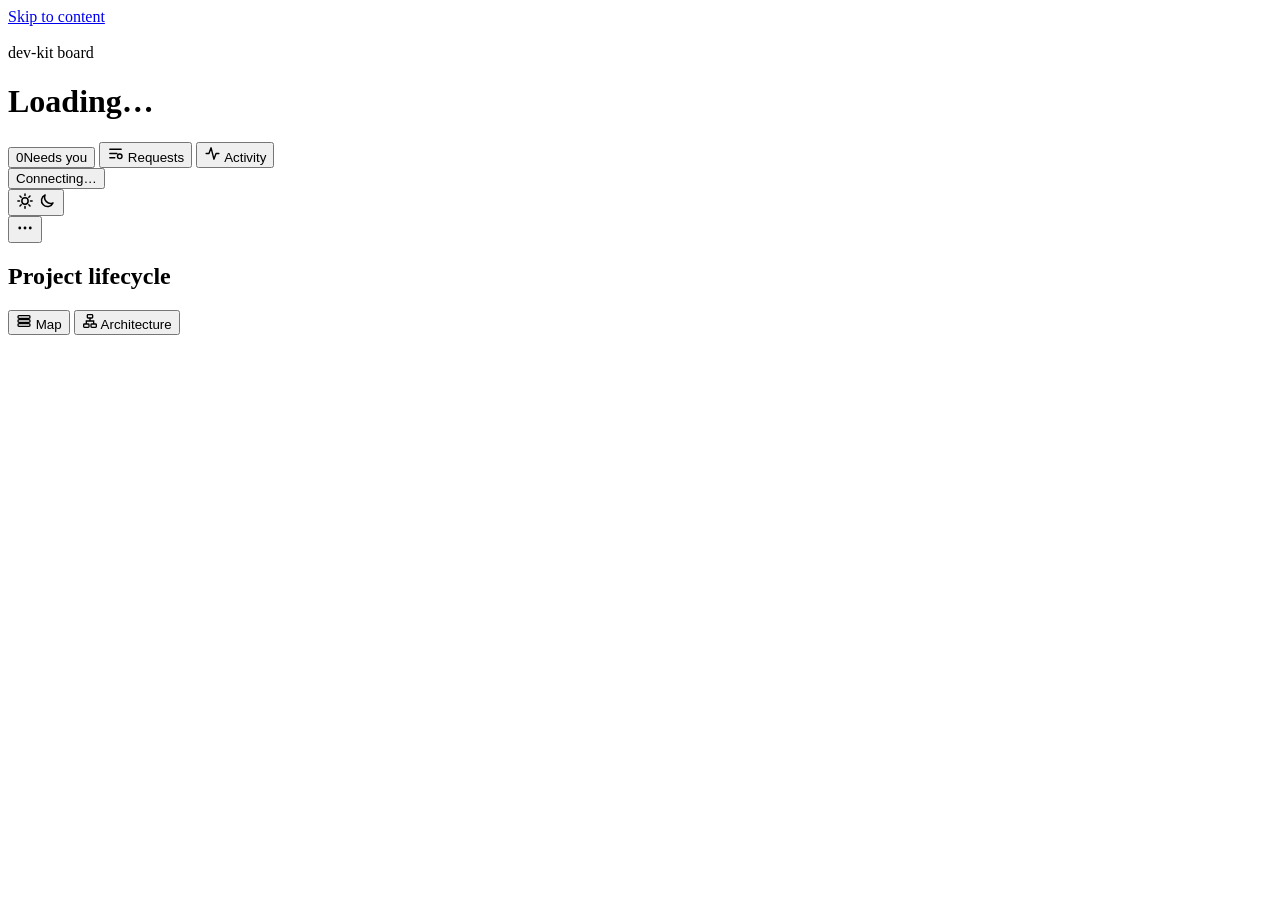
==== .claude/plugins/dev-kit/skills/core/shared/board/index.html @ 80718062 "dev-kit 3.8.0: architecture diagram on the board, /dev-kit:diagram, mandatory in docs - Architecture" ====
<!doctype html>
<html lang="en">
<head>
  <meta charset="utf-8">
  <meta name="viewport" content="width=device-width, initial-scale=1">
  <meta name="board-token" content="__BOARD_TOKEN__">
  <script type="application/json" id="i18n-catalogs">__BOARD_I18N__</script>
  <meta name="color-scheme" content="dark light">
  <title>dev-kit board</title>
  <link rel="icon" href="/assets/favicon.svg" type="image/svg+xml">
  <link rel="stylesheet" href="/assets/board.css">
  <script src="/assets/board.js" defer></script>
</head>
<body>
  <a class="skip" href="#main" data-i18n="Skip to content">Skip to content</a>

  <div class="app">
  <header class="topbar" role="banner">
    <div class="brand">
      <img class="logo" src="/assets/favicon.svg" alt="">
      <div class="brand-text">
        <span class="kicker"><span data-i18n="dev-kit board">dev-kit board</span> <span class="kit-ver" id="kit-ver" title="dev-kit version running this board" data-i18n-title="dev-kit version running this board"></span> <span class="kit-ver" id="bf-mode" title="Existing project adopted by dev-kit: entry mode and baseline tag" data-i18n-title="Existing project adopted by dev-kit: entry mode and baseline tag"></span></span>
        <h1 id="project" data-i18n-once="Loading…">Loading…</h1>
      </div>
    </div>

    <div class="top-mid">
      <div class="pop-wrap ap-wrap" id="ap-wrap" hidden>
        <button type="button" class="ap-switch" id="ap-switch" role="switch" aria-checked="false" aria-label="Autopilot" data-i18n-aria-label="Autopilot"
          title="Runs /dev-kit:autopilot from the board, one milestone per run, until a release waits for your approval" data-i18n-title="Runs /dev-kit:autopilot from the board, one milestone per run, until a release waits for your approval"><span class="ap-knob" aria-hidden="true"></span></button>
        <button type="button" class="ap-state off" id="ap-btn" aria-haspopup="true" aria-expanded="false" aria-controls="ap-pop"><span class="ap-name" data-i18n="Autopilot">Autopilot</span><span class="ap-word" id="ap-word"></span></button>
        <div class="popover ap-pop" id="ap-pop" hidden></div>
      </div>
      <span class="updated" id="updated" aria-live="off"></span>
    </div>

    <div class="top-actions">
      <button type="button" class="needs-btn calm" id="needs-btn" aria-haspopup="dialog" aria-controls="needs-dialog">
        <span class="needs-n" id="needs-n" aria-hidden="true">0</span><span class="needs-label" data-i18n="Needs you">Needs you</span><span class="visually-hidden" id="needs-sr"></span>
      </button>
      <button type="button" class="top-btn" id="req-btn" aria-haspopup="dialog" aria-controls="req-dialog" title="Requests to Claude Code" data-i18n-title="Requests to Claude Code">
        <svg aria-hidden="true" viewBox="0 0 24 24" width="17" height="17"><path d="M4 6h16M4 12h10M4 18h7" fill="none" stroke="currentColor" stroke-width="2" stroke-linecap="round"/><circle cx="18" cy="16" r="3.2" fill="none" stroke="currentColor" stroke-width="2"/></svg>
        <span class="top-btn-label" data-i18n="Requests">Requests</span><span class="top-count" id="req-count" hidden></span>
      </button>
      <button type="button" class="top-btn" id="act-btn" aria-haspopup="dialog" aria-controls="act-dialog" title="What happened, latest first" data-i18n-title="What happened, latest first">
        <svg aria-hidden="true" viewBox="0 0 24 24" width="17" height="17"><path d="M3 12h4l3-8 4 16 3-8h4" fill="none" stroke="currentColor" stroke-width="2" stroke-linecap="round" stroke-linejoin="round"/></svg>
        <span class="top-btn-label" data-i18n="Activity">Activity</span>
      </button>
      <div class="pop-wrap live-wrap" id="live-wrap">
        <button type="button" class="live" id="live" aria-haspopup="true" aria-expanded="false" aria-controls="live-pop">
          <span class="dot" aria-hidden="true"></span><span id="live-text" class="live-text" role="status" aria-live="polite" data-i18n-once="Connecting…">Connecting…</span><span class="live-n" id="live-n" hidden></span>
        </button>
        <div class="popover right live-pop" id="live-pop" hidden></div>
      </div>
      <button type="button" class="btn btn-icon" id="theme-btn" aria-label="Switch to light theme" title="Switch to light theme">
        <svg class="ico-sun" aria-hidden="true" viewBox="0 0 24 24" width="18" height="18"><circle cx="12" cy="12" r="4.2" fill="none" stroke="currentColor" stroke-width="2"/><path d="M12 2.5v2.2M12 19.3v2.2M2.5 12h2.2M19.3 12h2.2M5.3 5.3l1.6 1.6M17.1 17.1l1.6 1.6M5.3 18.7l1.6-1.6M17.1 6.9l1.6-1.6" stroke="currentColor" stroke-width="2" stroke-linecap="round"/></svg>
        <svg class="ico-moon" aria-hidden="true" viewBox="0 0 24 24" width="18" height="18"><path d="M20 14.5A8 8 0 0 1 9.5 4a8 8 0 1 0 10.5 10.5z" fill="none" stroke="currentColor" stroke-width="2" stroke-linejoin="round"/></svg>
      </button>
      <div class="pop-wrap">
        <button type="button" class="btn btn-icon" id="menu-btn" aria-haspopup="true" aria-expanded="false" aria-controls="menu-pop" aria-label="Board options" data-i18n-aria-label="Board options">
          <svg aria-hidden="true" viewBox="0 0 24 24" width="18" height="18"><circle cx="5" cy="12" r="1.9" fill="currentColor"/><circle cx="12" cy="12" r="1.9" fill="currentColor"/><circle cx="19" cy="12" r="1.9" fill="currentColor"/></svg>
        </button>
        <div class="popover right" id="menu-pop" hidden>
          <p class="pop-title" id="theme-label" data-i18n="Theme">Theme</p>
          <p class="pop-note top" data-i18n="Auto follows your system setting.">Auto follows your system setting.</p>
          <div class="seg-switch" role="group" aria-labelledby="theme-label" id="theme-switch">
            <button type="button" class="seg-btn" data-theme-opt="auto" data-i18n="Auto">Auto</button>
            <button type="button" class="seg-btn" data-theme-opt="light" data-i18n="Light">Light</button>
            <button type="button" class="seg-btn" data-theme-opt="dark" data-i18n="Dark">Dark</button>
          </div>
          <p class="pop-title" id="lang-label" data-i18n="Language">Language</p>
          <div class="seg-switch" role="group" aria-labelledby="lang-label" id="lang-switch"></div>
          <hr>
          <p class="pop-title" data-i18n="About the server">About the server</p>
          <p class="pop-note top" id="server-about"></p>
          <button type="button" class="btn btn-danger wide" id="stop-btn">
            <svg aria-hidden="true" viewBox="0 0 24 24" width="16" height="16"><path d="M12 3v9M6.3 6.3a8 8 0 1 0 11.4 0" fill="none" stroke="currentColor" stroke-width="2.2" stroke-linecap="round"/></svg>
            <span data-i18n="Stop server">Stop server</span>
          </button>
          <p class="pop-note" data-i18n="The board changes the project only through Claude Code: requests run /dev-kit:worker and the Autopilot switch runs /dev-kit:autopilot. It stops by itself when no tab is open and the Autopilot is off.">The board changes the project only through Claude Code: requests run /dev-kit:worker and the Autopilot switch runs /dev-kit:autopilot. It stops by itself when no tab is open and the Autopilot is off.</p>
        </div>
      </div>
    </div>
  </header>

  <nav class="phasebar" aria-labelledby="phase-h">
    <h2 id="phase-h" class="visually-hidden" data-i18n="Project lifecycle">Project lifecycle</h2>
    <button type="button" class="map-btn" id="ph-map" aria-pressed="false" title="The whole flow, with where the project is" data-i18n-title="The whole flow, with where the project is">
      <svg aria-hidden="true" viewBox="0 0 24 24" width="16" height="16"><rect x="3" y="4" width="18" height="4" rx="1.5" fill="none" stroke="currentColor" stroke-width="2"/><rect x="3" y="10" width="18" height="4" rx="1.5" fill="none" stroke="currentColor" stroke-width="2"/><rect x="3" y="16" width="18" height="4" rx="1.5" fill="none" stroke="currentColor" stroke-width="2"/></svg>
      <span data-i18n="Map">Map</span>
    </button>
    <button type="button" class="map-btn arch-btn" id="ph-arch" aria-pressed="false" title="The architecture of the system being built: its high-level diagram" data-i18n-title="The architecture of the system being built: its high-level diagram">
      <svg aria-hidden="true" viewBox="0 0 24 24" width="16" height="16"><rect x="8" y="2.5" width="8" height="5" rx="1.2" fill="none" stroke="currentColor" stroke-width="2"/><rect x="2.5" y="16.5" width="8" height="5" rx="1.2" fill="none" stroke="currentColor" stroke-width="2"/><rect x="13.5" y="16.5" width="8" height="5" rx="1.2" fill="none" stroke="currentColor" stroke-width="2"/><path d="M12 7.5V12M6.5 16.5V12h11v4.5" fill="none" stroke="currentColor" stroke-width="2"/></svg>
      <span data-i18n="Architecture">Architecture</span>
    </button>
    <div class="phase-tabs" id="phases" role="tablist" aria-labelledby="phase-h"></div>
    <span class="visually-hidden" id="phase-step"></span>
    <button type="button" class="link-btn phase-back" id="phase-back" hidden data-i18n="Back to the current phase">Back to the current phase</button>
  </nav>

  <div class="banner" id="banner" role="alert" hidden></div>

  <main id="main" tabindex="-1" aria-busy="true">

    <!-- the whole flow: one lane per phase, as in docs/dev-kit-flow.svg -->
    <section class="phase-panel map-panel" id="phase-map" aria-labelledby="map-h" hidden>
      <h2 class="visually-hidden" id="map-h" data-i18n="Map">Map</h2>
      <div class="map-lanes" id="map-lanes"></div>
      <div class="anytime" id="map-any"></div>
    </section>

    <!-- the architecture of the system being built: docs/diagrams/architecture.svg, drawn by /dev-kit:diagram -->
    <section class="phase-panel arch-panel" id="phase-arch" aria-labelledby="arch-h" hidden>
      <div class="arch-head">
        <div class="arch-title">
          <h2 id="arch-h" data-i18n="Architecture">Architecture</h2>
          <p class="card-sub" id="arch-sub"></p>
        </div>
        <div class="arch-actions" id="arch-actions"></div>
      </div>
      <div class="arch-view" id="arch-view"></div>
    </section>

    <section class="phase-panel" id="phase-conception" role="tabpanel" aria-labelledby="ph-conception" hidden>
      <section class="lane-strip" data-lane="conception" id="conc-strip" aria-labelledby="conception-strip-h"></section>
      <div class="tiles t2x2" id="conc-tiles"></div>
    </section>

    <section class="phase-panel" id="phase-planning" role="tabpanel" aria-labelledby="ph-planning" hidden>
      <section class="lane-strip" data-lane="planning" id="pl-strip" aria-labelledby="planning-strip-h"></section>
      <div class="tiles t3" id="pl-tiles"></div>
    </section>

    <!-- replanning: the planner on a screen of its own, opened from Planning -->
    <section class="phase-panel replan-panel" id="phase-replan" aria-labelledby="replan-h" hidden>
      <div class="replan-head">
        <button type="button" class="btn btn-sm" id="replan-back" data-i18n="← Planning">← Planning</button>
        <h2 id="replan-h" data-i18n="Replan the milestones">Replan the milestones</h2>
        <p class="card-sub" data-i18n="Drag tasks and issues between open milestones, then send the draft">Drag tasks and issues between open milestones, then send the draft</p>
      </div>
      <div class="planner" id="planner" hidden></div>
    </section>

    <section class="phase-panel" id="phase-construction" role="tabpanel" aria-labelledby="ph-construction" hidden>
      <section class="lane-strip" data-lane="construction" id="ms-strip" aria-labelledby="construction-strip-h">
        <div class="strip-head">
          <h2 class="strip-title" id="construction-strip-h"><span class="strip-num">3</span> <span data-i18n="Milestones">Milestones</span></h2>
          <span class="strip-sub" id="ms-strip-sub"></span>
          <div class="selector" id="tabs-wrap">
            <span class="sel-label" id="tabs-label" data-i18n="Milestone">Milestone</span>
            <div class="sel-groups" role="tablist" id="tabs" aria-labelledby="tabs-label"></div>
            <button type="button" class="link-btn" id="tabs-back" hidden data-i18n="Back to current">Back to current</button>
          </div>
        </div>
        <div class="flow-box" id="stages"></div>
      </section>

      <div class="ms-line" id="ms-line">
        <div class="ms-text">
          <h2 id="ms-title">—</h2>
          <button type="button" class="goal" id="ms-goal" title="Show the whole goal" data-i18n-title="Show the whole goal">—</button>
        </div>
        <div class="ms-progress">
          <div class="segbar" id="segbar" role="img" aria-label="Task status split" data-i18n-aria-label="Task status split"></div>
          <p class="ms-count" id="ms-count"><strong id="ms-done">0</strong><span id="ms-total" data-i18n-once="/0 tasks">/0 tasks</span><span class="ms-pct" id="ms-pct"></span></p>
          <span class="ms-facts" id="ms-facts"></span>
        </div>
        <div class="ms-tools">
          <div role="tablist" class="work-tabs" id="view-switch" aria-label="Construction views" data-i18n-aria-label="Construction views">
            <button type="button" role="tab" id="tab-tasks" aria-controls="view-tasks" data-view="tasks" data-i18n="Tasks">Tasks</button>
            <button type="button" role="tab" id="tab-qa" aria-controls="view-qa" data-view="qa" data-i18n="QA">QA</button>
          </div>
          <button type="button" class="btn btn-sm" id="metrics-btn" aria-haspopup="dialog" aria-controls="metrics-dialog">
            <svg aria-hidden="true" viewBox="0 0 24 24" width="15" height="15"><path d="M4 20V10M10 20V4M16 20v-7M22 20H2" fill="none" stroke="currentColor" stroke-width="2" stroke-linecap="round"/></svg>
            <span data-i18n="Metrics">Metrics</span>
          </button>
          <label class="search">
            <span class="visually-hidden" data-i18n="Filter tasks by id or title">Filter tasks by id or title</span>
            <svg aria-hidden="true" viewBox="0 0 24 24" width="15" height="15"><circle cx="11" cy="11" r="6.5" fill="none" stroke="currentColor" stroke-width="2"/><path d="M16 16l5 5" stroke="currentColor" stroke-width="2" stroke-linecap="round"/></svg>
            <input type="search" id="task-search" placeholder="Filter tasks" autocomplete="off" spellcheck="false" data-i18n-placeholder="Filter tasks">
          </label>
          <label>
            <span class="visually-hidden" data-i18n="Filter by task type">Filter by task type</span>
            <select id="type-filter"><option value="" data-i18n="All types">All types</option></select>
          </label>
        </div>
      </div>

      <section class="work-area" id="board-card" data-view="tasks" aria-labelledby="board-h">
        <h2 class="visually-hidden" id="board-h" data-i18n-once="Task board">Task board</h2>
        <div role="tabpanel" class="view-tasks" id="view-tasks" aria-labelledby="tab-tasks">
          <p class="filter-note" id="filter-note" role="status" hidden></p>
          <div class="col-tabs seg-switch" id="col-tabs" role="group" aria-label="Column shown" data-i18n-aria-label="Column shown"></div>
          <div class="kanban" id="kanban"></div>
        </div>
        <div role="tabpanel" class="view-qa" id="view-qa" aria-labelledby="tab-qa" tabindex="0" hidden>
          <div class="qa-panel" id="qa-panel"></div>
        </div>
      </section>
    </section>

    <section class="phase-panel" id="phase-releases" role="tabpanel" aria-labelledby="ph-releases" hidden>
      <section class="lane-strip" data-lane="releases" id="rel-strip" aria-labelledby="releases-strip-h"></section>
      <div class="tiles t2x2" id="rel-tiles"></div>
    </section>

    <section class="phase-panel" id="phase-stable" role="tabpanel" aria-labelledby="ph-stable" hidden>
      <section class="lane-strip" data-lane="stable" id="st-strip" aria-labelledby="stable-strip-h"></section>
      <div class="tiles t3x2" id="st-tiles"></div>
    </section>
  </main>
  </div>

  <div class="tooltip" id="tooltip" role="tooltip" hidden></div>
  <div class="visually-hidden" id="copy-status" role="status" aria-live="polite"></div>
  <div class="toast" id="toast" role="status" aria-live="polite" hidden></div>

  <!-- what waits on the user: a drawer opened from the red button in the top bar -->
  <dialog id="needs-dialog" class="drawer needs-drawer" aria-labelledby="needs-h">
    <div class="td-head">
      <h2 id="needs-h"><span class="needs-icon" aria-hidden="true">!</span><span data-i18n="Needs you">Needs you</span></h2>
      <span class="needs-count" id="needs-count" aria-live="polite"></span>
      <button type="button" class="btn" id="needs-close" aria-label="Close" data-i18n="Close" data-i18n-aria-label="Close">Close</button>
    </div>
    <div id="impediments" class="needs-lists"></div>
  </dialog>

  <dialog id="req-dialog" class="drawer" aria-labelledby="req-h">
    <div class="td-head">
      <h2 id="req-h" data-i18n="Requests">Requests</h2>
      <button type="button" class="btn" id="req-close" aria-label="Close" data-i18n="Close" data-i18n-aria-label="Close">Close</button>
    </div>
    <section class="req-card" id="req-card">
      <span class="exec off" id="exec" role="status" data-i18n-once="Claude Code: not running">Claude Code: not running</span>
      <div class="req-tools">
        <button type="button" class="btn btn-sm" id="new-issue-btn" aria-haspopup="dialog" data-i18n="＋ New issue">＋ New issue</button>
        <button type="button" class="btn btn-sm" id="pause-btn" aria-pressed="false" data-i18n-once="Pause queue">Pause queue</button>
      </div>
      <p class="card-sub req-hint" id="req-hint"></p>
      <ol class="list req-list" id="req-list" aria-live="polite"></ol>
    </section>
  </dialog>

  <dialog id="act-dialog" class="drawer" aria-labelledby="act-h">
    <div class="td-head">
      <h2 id="act-h" data-i18n="Activity">Activity</h2>
      <p class="card-sub" title="From .dev/log.md and the session log (skills and agents)" data-i18n="Latest first" data-i18n-title="From .dev/log.md and the session log (skills and agents)">Latest first</p>
      <span id="log-link"></span>
      <button type="button" class="btn" id="act-close" aria-label="Close" data-i18n="Close" data-i18n-aria-label="Close">Close</button>
    </div>
    <ol class="feed" id="feed"></ol>
    <footer class="foot" id="foot"></footer>
  </dialog>

  <!-- burndown, velocity and gates: one click away from the milestone -->
  <dialog id="metrics-dialog" class="modal metrics-modal" aria-labelledby="metrics-h">
    <div class="td-head">
      <h2 id="metrics-h" data-i18n-once="Metrics">Metrics</h2><span class="card-sub" id="metrics-sub"></span>
      <div role="tablist" class="work-tabs" id="ins-switch" aria-label="Metrics" data-i18n-aria-label="Metrics">
        <button type="button" role="tab" id="ins-tab-burndown" aria-controls="ins-burndown" data-view="burndown" data-i18n="Burndown">Burndown</button>
        <button type="button" role="tab" id="ins-tab-velocity" aria-controls="ins-velocity" data-view="velocity" data-i18n="Velocity">Velocity</button>
        <button type="button" role="tab" id="ins-tab-gates" aria-controls="ins-gates" data-view="gates" data-i18n="Gates">Gates</button>
      </div>
      <button type="button" class="btn" id="metrics-close" aria-label="Close" data-i18n="Close" data-i18n-aria-label="Close">Close</button>
    </div>
    <div class="modal-body">
      <div role="tabpanel" id="ins-gates" aria-labelledby="ins-tab-gates" tabindex="0" hidden>
        <p class="card-sub" id="dod-sub"></p>
        <div id="dod"></div>
      </div>
      <div role="tabpanel" id="ins-burndown" aria-labelledby="ins-tab-burndown" tabindex="0" hidden>
        <ul class="legend" aria-label="Legend" data-i18n-aria-label="Legend">
          <li><span class="key key-line s1" aria-hidden="true"></span><span data-i18n="Remaining tasks">Remaining tasks</span></li>
          <li><span class="key key-line ideal" aria-hidden="true"></span><span data-i18n="Ideal">Ideal</span></li>
        </ul>
        <div class="chart" id="burndown"></div>
        <details class="table-view"><summary data-i18n="Show as table">Show as table</summary><div id="burndown-table"></div></details>
      </div>
      <div role="tabpanel" id="ins-velocity" aria-labelledby="ins-tab-velocity" tabindex="0" hidden>
        <p class="card-sub" data-i18n="Tasks done per milestone">Tasks done per milestone</p>
        <div class="chart" id="velocity"></div>
        <p class="card-sub chart-title" data-i18n="Hours per milestone · cost (or tokens) when measured">Hours per milestone · cost (or tokens) when measured</p>
        <ul class="legend" aria-label="Legend" data-i18n-aria-label="Legend">
          <li><span class="key key-line s1" aria-hidden="true"></span><span data-i18n="Elapsed (first task start → gate)">Elapsed (first task start → gate)</span></li>
          <li><span class="key key-line s2" aria-hidden="true"></span><span data-i18n="Working (time with a task in progress)">Working (time with a task in progress)</span></li>
        </ul>
        <div class="chart" id="velocity-hours"></div>
        <details class="table-view"><summary data-i18n="Show as table">Show as table</summary><div id="velocity-table"></div></details>
      </div>
    </div>
  </dialog>

  <!-- the whole of a list, or the details of a step of the flow -->
  <dialog id="list-dialog" class="modal" aria-labelledby="list-title">
    <div class="td-head">
      <h2 id="list-title"></h2>
      <button type="button" class="btn" id="list-close" aria-label="Close" data-i18n="Close" data-i18n-aria-label="Close">Close</button>
    </div>
    <div class="modal-body" id="list-body"></div>
  </dialog>

  <dialog id="issue-dialog" aria-labelledby="issue-h">
    <form method="dialog" id="issue-form">
      <h2 id="issue-h" data-i18n="New issue">New issue</h2>
      <p data-i18n="Claude Code classifies it and asks you here if it needs to.">Claude Code classifies it and asks you here if it needs to.</p>
      <label class="field"><span data-i18n="Title">Title</span> <input id="issue-title" maxlength="120" required autocomplete="off"></label>
      <label class="field"><span data-i18n="Type">Type</span>
        <select id="issue-type"><option value="bug" data-i18n="Bug">Bug</option><option value="improvement" data-i18n="Improvement">Improvement</option><option value="change" data-i18n="Change of scope">Change of scope</option></select>
      </label>
      <label class="field"><span data-i18n="Details">Details</span> <span class="card-sub" data-i18n="(optional)">(optional)</span><textarea id="issue-note" maxlength="2000" rows="4"></textarea></label>
      <div class="dialog-actions">
        <button class="btn" value="cancel" formnovalidate data-i18n="Cancel">Cancel</button>
        <button class="btn btn-primary" value="send" data-i18n="Queue the issue">Queue the issue</button>
      </div>
    </form>
  </dialog>

  <dialog id="task-dialog" class="drawer" aria-labelledby="task-title">
    <div class="td-head"><h2 id="task-title"></h2><button type="button" class="btn" id="task-close" aria-label="Close details" data-i18n="Close" data-i18n-aria-label="Close details">Close</button></div>
    <div id="task-body" aria-live="polite"></div>
  </dialog>

  <dialog id="doc-dialog" class="drawer doc-drawer" aria-labelledby="doc-title">
    <div class="td-head">
      <button type="button" class="btn btn-sm" id="doc-back" aria-label="Back to the previous document" hidden data-i18n="← Back" data-i18n-aria-label="Back to the previous document">← Back</button>
      <div class="doc-headtext"><h2 id="doc-title"></h2><span class="doc-path" id="doc-path"></span></div>
      <button type="button" class="btn" id="doc-close" aria-label="Close the document" data-i18n="Close" data-i18n-aria-label="Close the document">Close</button>
    </div>
    <article class="md" id="doc-body" aria-live="polite"></article>
  </dialog>

  <dialog id="stop-dialog" aria-labelledby="stop-h">
    <form method="dialog">
      <h2 id="stop-h" data-i18n="Stop the board server?">Stop the board server?</h2>
      <p><span data-i18n="The page stops updating. Start it again any time with">The page stops updating. Start it again any time with</span> <code data-copy>/dev-kit:board</code><span data-i18n=". Your project is not touched.">. Your project is not touched.</span></p>
      <div class="dialog-actions">
        <button class="btn" value="cancel" autofocus data-i18n="Keep running">Keep running</button>
        <button class="btn btn-danger" value="stop" id="stop-confirm" data-i18n="Stop server">Stop server</button>
      </div>
    </form>
  </dialog>

  <div class="stopped" id="stopped" hidden>
    <div class="stopped-card">
      <img class="logo big" src="/assets/favicon.svg" alt="">
      <h2 data-i18n="Board stopped">Board stopped</h2>
      <p><span data-i18n="The server is off. You can close this tab.">The server is off. You can close this tab.</span><br><span data-i18n="Run">Run</span> <code data-copy>/dev-kit:board</code> <span data-i18n="to start it again.">to start it again.</span></p>
    </div>
  </div>
</body>
</html>
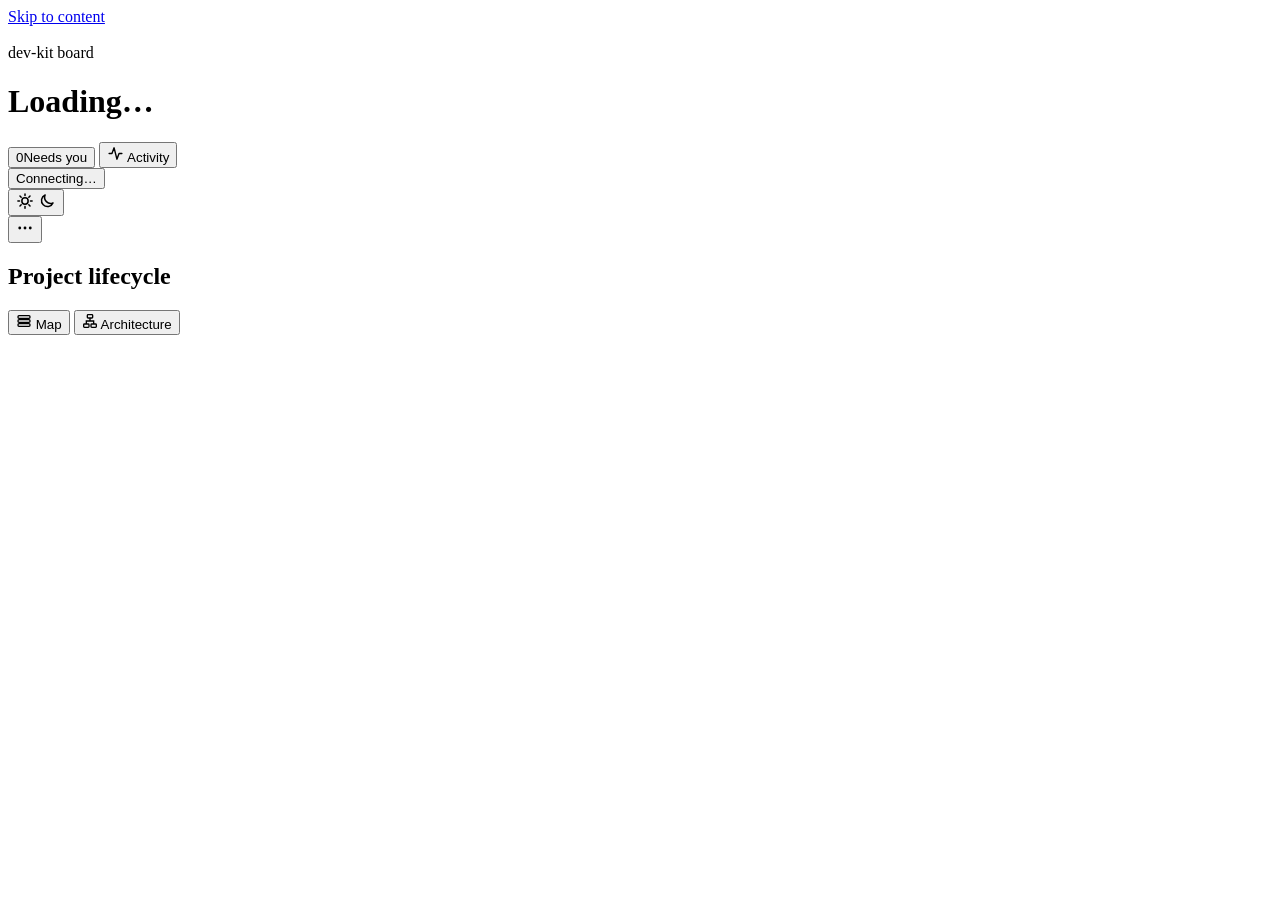
==== commit 65673b31: "dev-kit 3.12.0: the board is read-only: every decision and run happens in Claude Code Co-Authored-By" ====
--- a/.claude/plugins/dev-kit/skills/core/shared/board/index.html
+++ b/.claude/plugins/dev-kit/skills/core/shared/board/index.html
@@ -25,11 +25,8 @@
     </div>
 
     <div class="top-mid">
-      <div class="pop-wrap ap-wrap" id="ap-wrap" hidden>
-        <button type="button" class="ap-switch" id="ap-switch" role="switch" aria-checked="false" aria-label="Autopilot" data-i18n-aria-label="Autopilot"
-          title="Runs /dev-kit:autopilot from the board, one milestone per run, until a release waits for your approval" data-i18n-title="Runs /dev-kit:autopilot from the board, one milestone per run, until a release waits for your approval"><span class="ap-knob" aria-hidden="true"></span></button>
-        <button type="button" class="ap-state off" id="ap-btn" aria-haspopup="true" aria-expanded="false" aria-controls="ap-pop"><span class="ap-name" data-i18n="Autopilot">Autopilot</span><span class="ap-word" id="ap-word"></span></button>
-        <div class="popover ap-pop" id="ap-pop" hidden></div>
+      <div class="ap-wrap" id="ap-wrap" hidden>
+        <span class="ap-state on" id="ap-state" role="status"><span class="ap-name" data-i18n="Autopilot">Autopilot</span><span class="ap-word" id="ap-word"></span></span>
       </div>
       <span class="updated" id="updated" aria-live="off"></span>
     </div>
@@ -37,10 +34,6 @@
     <div class="top-actions">
       <button type="button" class="needs-btn calm" id="needs-btn" aria-haspopup="dialog" aria-controls="needs-dialog">
         <span class="needs-n" id="needs-n" aria-hidden="true">0</span><span class="needs-label" data-i18n="Needs you">Needs you</span><span class="visually-hidden" id="needs-sr"></span>
-      </button>
-      <button type="button" class="top-btn" id="req-btn" aria-haspopup="dialog" aria-controls="req-dialog" title="Requests to Claude Code" data-i18n-title="Requests to Claude Code">
-        <svg aria-hidden="true" viewBox="0 0 24 24" width="17" height="17"><path d="M4 6h16M4 12h10M4 18h7" fill="none" stroke="currentColor" stroke-width="2" stroke-linecap="round"/><circle cx="18" cy="16" r="3.2" fill="none" stroke="currentColor" stroke-width="2"/></svg>
-        <span class="top-btn-label" data-i18n="Requests">Requests</span><span class="top-count" id="req-count" hidden></span>
       </button>
       <button type="button" class="top-btn" id="act-btn" aria-haspopup="dialog" aria-controls="act-dialog" title="What happened, latest first" data-i18n-title="What happened, latest first">
         <svg aria-hidden="true" viewBox="0 0 24 24" width="17" height="17"><path d="M3 12h4l3-8 4 16 3-8h4" fill="none" stroke="currentColor" stroke-width="2" stroke-linecap="round" stroke-linejoin="round"/></svg>
@@ -70,6 +63,13 @@
           </div>
           <p class="pop-title" id="lang-label" data-i18n="Language">Language</p>
           <div class="seg-switch" role="group" aria-labelledby="lang-label" id="lang-switch"></div>
+          <p class="pop-title" id="motion-label" data-i18n="Animations">Animations</p>
+          <p class="pop-note top" data-i18n="Mascots and drawings that show the work. Your system's reduce-motion setting keeps them still.">Mascots and drawings that show the work. Your system's reduce-motion setting keeps them still.</p>
+          <div class="seg-switch" role="group" aria-labelledby="motion-label" id="motion-switch">
+            <button type="button" class="seg-btn" data-motion-opt="full" data-i18n="Full">Full</button>
+            <button type="button" class="seg-btn" data-motion-opt="still" data-i18n="Still">Still</button>
+            <button type="button" class="seg-btn" data-motion-opt="off" data-i18n="Off">Off</button>
+          </div>
           <hr>
           <p class="pop-title" data-i18n="About the server">About the server</p>
           <p class="pop-note top" id="server-about"></p>
@@ -77,7 +77,7 @@
             <svg aria-hidden="true" viewBox="0 0 24 24" width="16" height="16"><path d="M12 3v9M6.3 6.3a8 8 0 1 0 11.4 0" fill="none" stroke="currentColor" stroke-width="2.2" stroke-linecap="round"/></svg>
             <span data-i18n="Stop server">Stop server</span>
           </button>
-          <p class="pop-note" data-i18n="The board changes the project only through Claude Code: requests run /dev-kit:worker and the Autopilot switch runs /dev-kit:autopilot. It stops by itself when no tab is open and the Autopilot is off.">The board changes the project only through Claude Code: requests run /dev-kit:worker and the Autopilot switch runs /dev-kit:autopilot. It stops by itself when no tab is open and the Autopilot is off.</p>
+          <p class="pop-note" data-i18n="The board only shows the project: every decision and run happens in Claude Code. It stops by itself when no tab is open.">The board only shows the project: every decision and run happens in Claude Code. It stops by itself when no tab is open.</p>
         </div>
       </div>
     </div>
@@ -131,16 +131,6 @@
       <div class="tiles t3" id="pl-tiles"></div>
     </section>
 
-    <!-- replanning: the planner on a screen of its own, opened from Planning -->
-    <section class="phase-panel replan-panel" id="phase-replan" aria-labelledby="replan-h" hidden>
-      <div class="replan-head">
-        <button type="button" class="btn btn-sm" id="replan-back" data-i18n="← Planning">← Planning</button>
-        <h2 id="replan-h" data-i18n="Replan the milestones">Replan the milestones</h2>
-        <p class="card-sub" data-i18n="Drag tasks and issues between open milestones, then send the draft">Drag tasks and issues between open milestones, then send the draft</p>
-      </div>
-      <div class="planner" id="planner" hidden></div>
-    </section>
-
     <section class="phase-panel" id="phase-construction" role="tabpanel" aria-labelledby="ph-construction" hidden>
       <section class="lane-strip" data-lane="construction" id="ms-strip" aria-labelledby="construction-strip-h">
         <div class="strip-head">
@@ -161,6 +151,7 @@
           <button type="button" class="goal" id="ms-goal" title="Show the whole goal" data-i18n-title="Show the whole goal">—</button>
         </div>
         <div class="ms-progress">
+          <span class="ms-fun" id="ms-fun" role="img" hidden></span>
           <div class="segbar" id="segbar" role="img" aria-label="Task status split" data-i18n-aria-label="Task status split"></div>
           <p class="ms-count" id="ms-count"><strong id="ms-done">0</strong><span id="ms-total" data-i18n-once="/0 tasks">/0 tasks</span><span class="ms-pct" id="ms-pct"></span></p>
           <span class="ms-facts" id="ms-facts"></span>
@@ -212,8 +203,6 @@
   </div>
 
   <div class="tooltip" id="tooltip" role="tooltip" hidden></div>
-  <div class="visually-hidden" id="copy-status" role="status" aria-live="polite"></div>
-  <div class="toast" id="toast" role="status" aria-live="polite" hidden></div>
 
   <!-- what waits on the user: a drawer opened from the red button in the top bar -->
   <dialog id="needs-dialog" class="drawer needs-drawer" aria-labelledby="needs-h">
@@ -223,22 +212,6 @@
       <button type="button" class="btn" id="needs-close" aria-label="Close" data-i18n="Close" data-i18n-aria-label="Close">Close</button>
     </div>
     <div id="impediments" class="needs-lists"></div>
-  </dialog>
-
-  <dialog id="req-dialog" class="drawer" aria-labelledby="req-h">
-    <div class="td-head">
-      <h2 id="req-h" data-i18n="Requests">Requests</h2>
-      <button type="button" class="btn" id="req-close" aria-label="Close" data-i18n="Close" data-i18n-aria-label="Close">Close</button>
-    </div>
-    <section class="req-card" id="req-card">
-      <span class="exec off" id="exec" role="status" data-i18n-once="Claude Code: not running">Claude Code: not running</span>
-      <div class="req-tools">
-        <button type="button" class="btn btn-sm" id="new-issue-btn" aria-haspopup="dialog" data-i18n="＋ New issue">＋ New issue</button>
-        <button type="button" class="btn btn-sm" id="pause-btn" aria-pressed="false" data-i18n-once="Pause queue">Pause queue</button>
-      </div>
-      <p class="card-sub req-hint" id="req-hint"></p>
-      <ol class="list req-list" id="req-list" aria-live="polite"></ol>
-    </section>
   </dialog>
 
   <dialog id="act-dialog" class="drawer" aria-labelledby="act-h">
@@ -299,22 +272,6 @@
     <div class="modal-body" id="list-body"></div>
   </dialog>
 
-  <dialog id="issue-dialog" aria-labelledby="issue-h">
-    <form method="dialog" id="issue-form">
-      <h2 id="issue-h" data-i18n="New issue">New issue</h2>
-      <p data-i18n="Claude Code classifies it and asks you here if it needs to.">Claude Code classifies it and asks you here if it needs to.</p>
-      <label class="field"><span data-i18n="Title">Title</span> <input id="issue-title" maxlength="120" required autocomplete="off"></label>
-      <label class="field"><span data-i18n="Type">Type</span>
-        <select id="issue-type"><option value="bug" data-i18n="Bug">Bug</option><option value="improvement" data-i18n="Improvement">Improvement</option><option value="change" data-i18n="Change of scope">Change of scope</option></select>
-      </label>
-      <label class="field"><span data-i18n="Details">Details</span> <span class="card-sub" data-i18n="(optional)">(optional)</span><textarea id="issue-note" maxlength="2000" rows="4"></textarea></label>
-      <div class="dialog-actions">
-        <button class="btn" value="cancel" formnovalidate data-i18n="Cancel">Cancel</button>
-        <button class="btn btn-primary" value="send" data-i18n="Queue the issue">Queue the issue</button>
-      </div>
-    </form>
-  </dialog>
-
   <dialog id="task-dialog" class="drawer" aria-labelledby="task-title">
     <div class="td-head"><h2 id="task-title"></h2><button type="button" class="btn" id="task-close" aria-label="Close details" data-i18n="Close" data-i18n-aria-label="Close details">Close</button></div>
     <div id="task-body" aria-live="polite"></div>
@@ -332,7 +289,7 @@
   <dialog id="stop-dialog" aria-labelledby="stop-h">
     <form method="dialog">
       <h2 id="stop-h" data-i18n="Stop the board server?">Stop the board server?</h2>
-      <p><span data-i18n="The page stops updating. Start it again any time with">The page stops updating. Start it again any time with</span> <code data-copy>/dev-kit:board</code><span data-i18n=". Your project is not touched.">. Your project is not touched.</span></p>
+      <p><span data-i18n="The page stops updating. Start it again any time with">The page stops updating. Start it again any time with</span> <code>/dev-kit:board</code><span data-i18n=". Your project is not touched.">. Your project is not touched.</span></p>
       <div class="dialog-actions">
         <button class="btn" value="cancel" autofocus data-i18n="Keep running">Keep running</button>
         <button class="btn btn-danger" value="stop" id="stop-confirm" data-i18n="Stop server">Stop server</button>
@@ -344,7 +301,7 @@
     <div class="stopped-card">
       <img class="logo big" src="/assets/favicon.svg" alt="">
       <h2 data-i18n="Board stopped">Board stopped</h2>
-      <p><span data-i18n="The server is off. You can close this tab.">The server is off. You can close this tab.</span><br><span data-i18n="Run">Run</span> <code data-copy>/dev-kit:board</code> <span data-i18n="to start it again.">to start it again.</span></p>
+      <p><span data-i18n="The server is off. You can close this tab.">The server is off. You can close this tab.</span><br><span data-i18n="Run">Run</span> <code>/dev-kit:board</code> <span data-i18n="to start it again.">to start it again.</span></p>
     </div>
   </div>
 </body>
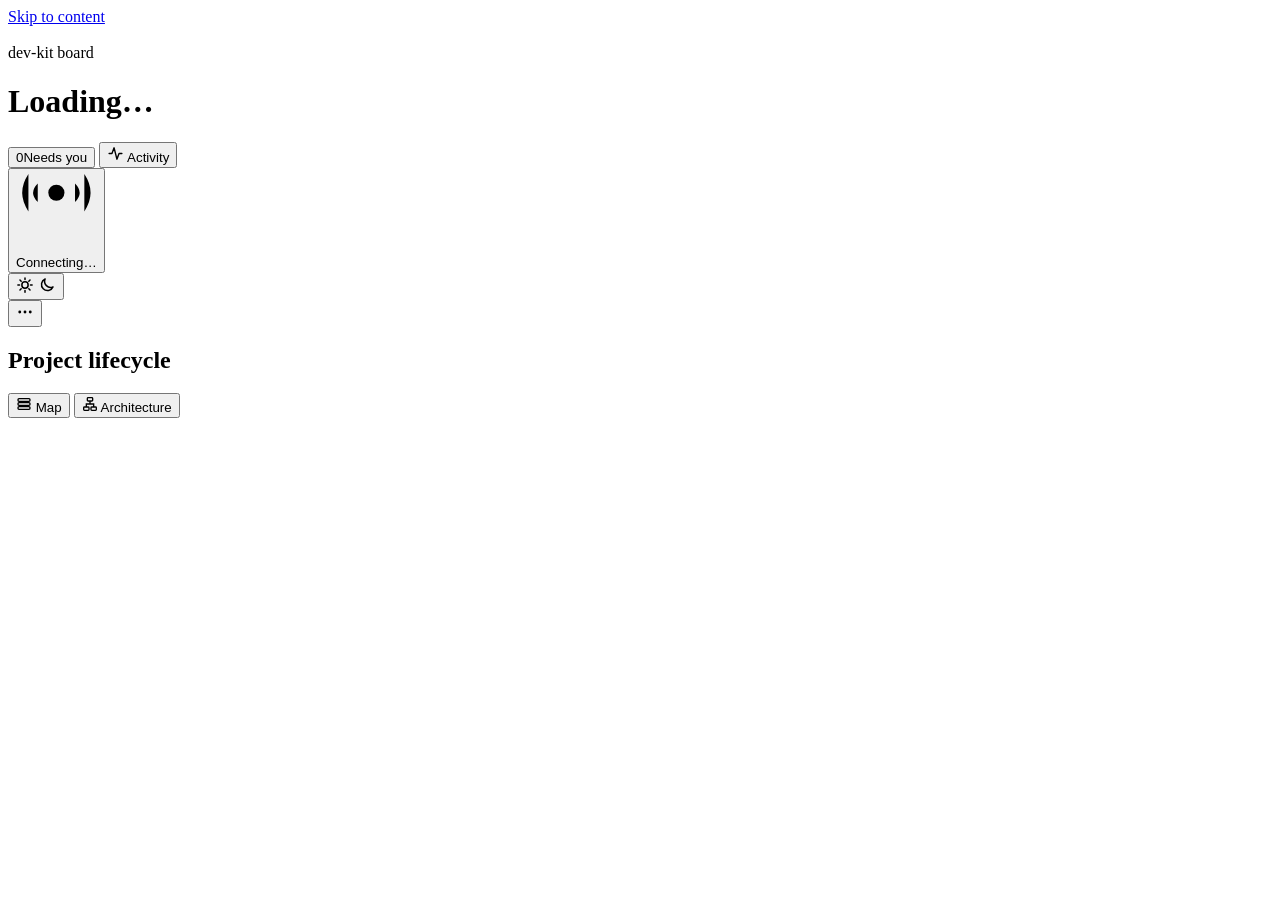
==== commit b3e52175: "dev-kit 3.16.0: traffic light on the QA gate, Needs you bell, QA bugs, Live antenna Co-Authored-By: " ====
--- a/.claude/plugins/dev-kit/skills/core/shared/board/index.html
+++ b/.claude/plugins/dev-kit/skills/core/shared/board/index.html
@@ -41,7 +41,7 @@
       </button>
       <div class="pop-wrap live-wrap" id="live-wrap">
         <button type="button" class="live" id="live" aria-haspopup="true" aria-expanded="false" aria-controls="live-pop">
-          <span class="dot" aria-hidden="true"></span><span id="live-text" class="live-text" role="status" aria-live="polite" data-i18n-once="Connecting…">Connecting…</span><span class="live-n" id="live-n" hidden></span>
+          <svg class="ant" viewBox="0 0 26 26" aria-hidden="true"><path class="ant-w ant-w1" d="M7 4 Q4 7 7 10 M19 4 Q22 7 19 10"/><path class="ant-w ant-w2" d="M4 1 Q0 7 4 13 M22 1 Q26 7 22 13"/><path class="ant-base" d="M13 15 V25 M8 25 H18"/><g class="ant-top"><path d="M13 15 V9"/><circle cx="13" cy="7" r="2.6"/></g></svg><span id="live-text" class="live-text" role="status" aria-live="polite" data-i18n-once="Connecting…">Connecting…</span><span class="live-n" id="live-n" hidden></span>
         </button>
         <div class="popover right live-pop" id="live-pop" hidden></div>
       </div>
@@ -207,7 +207,7 @@
   <!-- what waits on the user: a drawer opened from the red button in the top bar -->
   <dialog id="needs-dialog" class="drawer needs-drawer" aria-labelledby="needs-h">
     <div class="td-head">
-      <h2 id="needs-h"><span class="needs-icon" aria-hidden="true">!</span><span data-i18n="Needs you">Needs you</span></h2>
+      <h2 id="needs-h"><span class="needs-icon" aria-hidden="true"><svg class="bell" viewBox="0 0 30 30"><path class="bell-wave" d="M4 9 Q1.5 14 4 19 M26 9 Q28.5 14 26 19"/><g class="bell-swing"><path d="M15 4 Q8 4 8 13 V18 L5.5 21 H24.5 L22 18 V13 Q22 4 15 4 Z"/><circle cx="15" cy="24" r="2.6"/></g></svg></span><span data-i18n="Needs you">Needs you</span></h2>
       <span class="needs-count" id="needs-count" aria-live="polite"></span>
       <button type="button" class="btn" id="needs-close" aria-label="Close" data-i18n="Close" data-i18n-aria-label="Close">Close</button>
     </div>
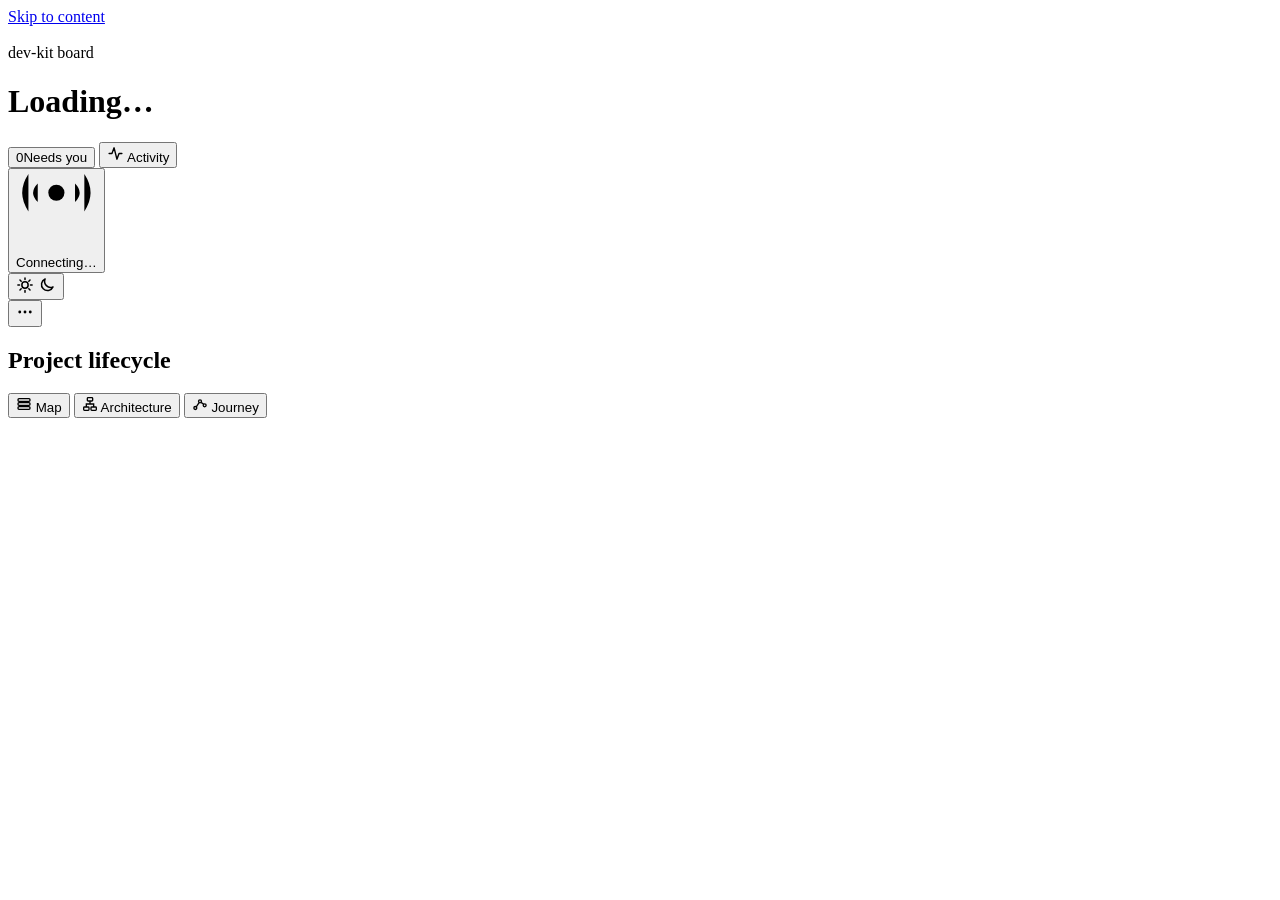
==== commit 27f8b8bb: "dev-kit 3.26.0: board Journey tab, every recorded step on one map, rebuilt on demand by dev_journey." ====
--- a/.claude/plugins/dev-kit/skills/core/shared/board/index.html
+++ b/.claude/plugins/dev-kit/skills/core/shared/board/index.html
@@ -89,9 +89,13 @@
       <svg aria-hidden="true" viewBox="0 0 24 24" width="16" height="16"><rect x="3" y="4" width="18" height="4" rx="1.5" fill="none" stroke="currentColor" stroke-width="2"/><rect x="3" y="10" width="18" height="4" rx="1.5" fill="none" stroke="currentColor" stroke-width="2"/><rect x="3" y="16" width="18" height="4" rx="1.5" fill="none" stroke="currentColor" stroke-width="2"/></svg>
       <span data-i18n="Map">Map</span>
     </button>
-    <button type="button" class="map-btn arch-btn" id="ph-arch" aria-pressed="false" title="The architecture of the system being built: its high-level diagram" data-i18n-title="The architecture of the system being built: its high-level diagram">
+    <button type="button" class="map-btn arch-btn" id="ph-arch" aria-pressed="false" title="The system being built: its architecture, data model and deployment diagrams" data-i18n-title="The system being built: its architecture, data model and deployment diagrams">
       <svg aria-hidden="true" viewBox="0 0 24 24" width="16" height="16"><rect x="8" y="2.5" width="8" height="5" rx="1.2" fill="none" stroke="currentColor" stroke-width="2"/><rect x="2.5" y="16.5" width="8" height="5" rx="1.2" fill="none" stroke="currentColor" stroke-width="2"/><rect x="13.5" y="16.5" width="8" height="5" rx="1.2" fill="none" stroke="currentColor" stroke-width="2"/><path d="M12 7.5V12M6.5 16.5V12h11v4.5" fill="none" stroke="currentColor" stroke-width="2"/></svg>
       <span data-i18n="Architecture">Architecture</span>
+    </button>
+    <button type="button" class="map-btn arch-btn" id="ph-journey" aria-pressed="false" title="Every step the kit recorded in this project, from the first command to now" data-i18n-title="Every step the kit recorded in this project, from the first command to now">
+      <svg aria-hidden="true" viewBox="0 0 24 24" width="16" height="16"><circle cx="5" cy="18" r="2.2" fill="none" stroke="currentColor" stroke-width="2"/><circle cx="12" cy="8" r="2.2" fill="none" stroke="currentColor" stroke-width="2"/><circle cx="19" cy="14" r="2.2" fill="none" stroke="currentColor" stroke-width="2"/><path d="M6.4 16.2l4.2-6.4M13.6 9.6l3.9 2.9" fill="none" stroke="currentColor" stroke-width="2"/></svg>
+      <span data-i18n="Journey">Journey</span>
     </button>
     <div class="phase-tabs" id="phases" role="tablist" aria-labelledby="phase-h"></div>
     <span class="visually-hidden" id="phase-step"></span>
@@ -109,16 +113,36 @@
       <div class="anytime" id="map-any"></div>
     </section>
 
-    <!-- the architecture of the system being built: docs/diagrams/architecture.svg, drawn by /dev-kit:diagram -->
+    <!-- the system being built: docs/diagrams/{architecture,data-model,deployment}.svg, drawn by /dev-kit:diagram -->
     <section class="phase-panel arch-panel" id="phase-arch" aria-labelledby="arch-h" hidden>
       <div class="arch-head">
         <div class="arch-title">
           <h2 id="arch-h" data-i18n="Architecture">Architecture</h2>
           <p class="card-sub" id="arch-sub"></p>
         </div>
+        <div class="seg-switch arch-kinds" id="arch-kinds" role="group" aria-label="Diagram" data-i18n-aria-label="Diagram"></div>
         <div class="arch-actions" id="arch-actions"></div>
       </div>
       <div class="arch-view" id="arch-view"></div>
+    </section>
+
+    <!-- the journey: every step recorded in .dev/ (log.md, telemetry.jsonl), built by dev_journey.py when asked -->
+    <section class="phase-panel journey-panel" id="phase-journey" aria-labelledby="jr-h" hidden>
+      <div class="arch-head">
+        <div class="arch-title">
+          <h2 id="jr-h" data-i18n="Journey">Journey</h2>
+          <p class="card-sub" id="jr-sub"></p>
+        </div>
+        <div class="arch-actions" id="jr-actions"></div>
+      </div>
+      <div class="jr-toolbar">
+        <div class="jr-zoom" id="jr-zoom"></div>
+        <div class="jr-filters" id="jr-filters" role="group" aria-label="Show" data-i18n-aria-label="Show"></div>
+      </div>
+      <div class="jr-body">
+        <div class="jr-chart" id="jr-chart"></div>
+        <aside class="jr-detail" id="jr-detail" aria-live="polite"></aside>
+      </div>
     </section>
 
     <section class="phase-panel" id="phase-conception" role="tabpanel" aria-labelledby="ph-conception" hidden>
@@ -233,10 +257,15 @@
         <button type="button" role="tab" id="ins-tab-burndown" aria-controls="ins-burndown" data-view="burndown" data-i18n="Burndown">Burndown</button>
         <button type="button" role="tab" id="ins-tab-velocity" aria-controls="ins-velocity" data-view="velocity" data-i18n="Velocity">Velocity</button>
         <button type="button" role="tab" id="ins-tab-gates" aria-controls="ins-gates" data-view="gates" data-i18n="Gates">Gates</button>
+        <button type="button" role="tab" id="ins-tab-models" aria-controls="ins-models" data-view="models" data-i18n="Models">Models</button>
       </div>
       <button type="button" class="btn" id="metrics-close" aria-label="Close" data-i18n="Close" data-i18n-aria-label="Close">Close</button>
     </div>
     <div class="modal-body">
+      <div role="tabpanel" id="ins-models" aria-labelledby="ins-tab-models" tabindex="0" hidden>
+        <p class="card-sub" id="models-sub"></p>
+        <div id="models"></div>
+      </div>
       <div role="tabpanel" id="ins-gates" aria-labelledby="ins-tab-gates" tabindex="0" hidden>
         <p class="card-sub" id="dod-sub"></p>
         <div id="dod"></div>
